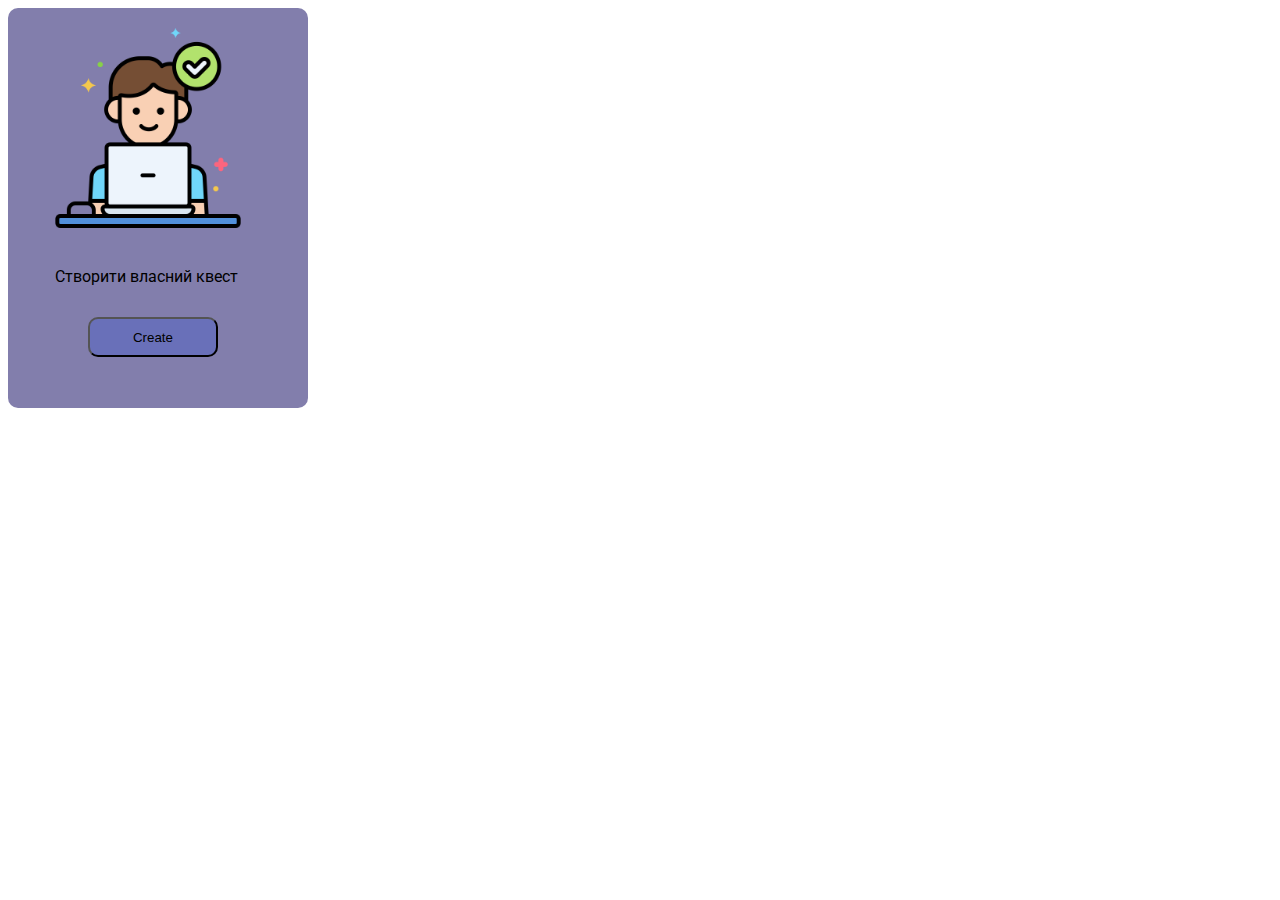
==== quest.html @ a4ac32df "Make quest.html" ====
<!DOCTYPE html>
<html lang="UK">

        <head>
            <meta charset="UTF-8">
            <meta name="viewport" content="width=device-width, initial-scale=1.0">
            <link rel="preconnect" href="https://fonts.googleapis.com">
            <link rel="preconnect" href="https://fonts.gstatic.com" crossorigin>
            <link href="https://fonts.googleapis.com/css2?family=Agdasima:wght@400;700&family=Bodoni+Moda:ital,opsz,wght@0,6..96,400..900;1,6..96,400..900&family=Lato:ital,wght@0,100;0,300;0,400;0,700;0,900;1,100;1,300;1,400;1,700;1,900&family=Roboto:ital,wght@0,100..900;1,100..900&display=swap" rel="stylesheet">
            <title>Document</title>
            <link rel="stylesheet" href="quest.css">
        </head>


<body>
    

        <div>

            <div class="conteiner-one">
                 <img class="work-img" src="img/working.png" alt="Фото">
                <p class="p-coneteiner-make">Створити власний квест</p>
                <button class="button-create">Create</button>
            </div>

            <div>

            </div>


            
        </div>


</body>
</html>
---- quest.css ----
head{
    background-color: #8E88C1;
}

.conteiner-one{
    background-color: #827EAC;
    width: 300px;
    height: 400px;
    border-radius: 10px;
}

.work-img{
    width: 200px;
    height: 200px;
    margin-left: 40px;
    margin-top: 20px;
}

.p-coneteiner-make{
    font-family:  "Roboto" , serif;
    margin-left: 47px;
    margin-top: 35px;
}

.button-create{
    margin-left: 80px;
    margin-top: 15px;
    width: 130px;
    height: 40px;
    border-radius: 10px;
    background-color: #6970b9  ;
}
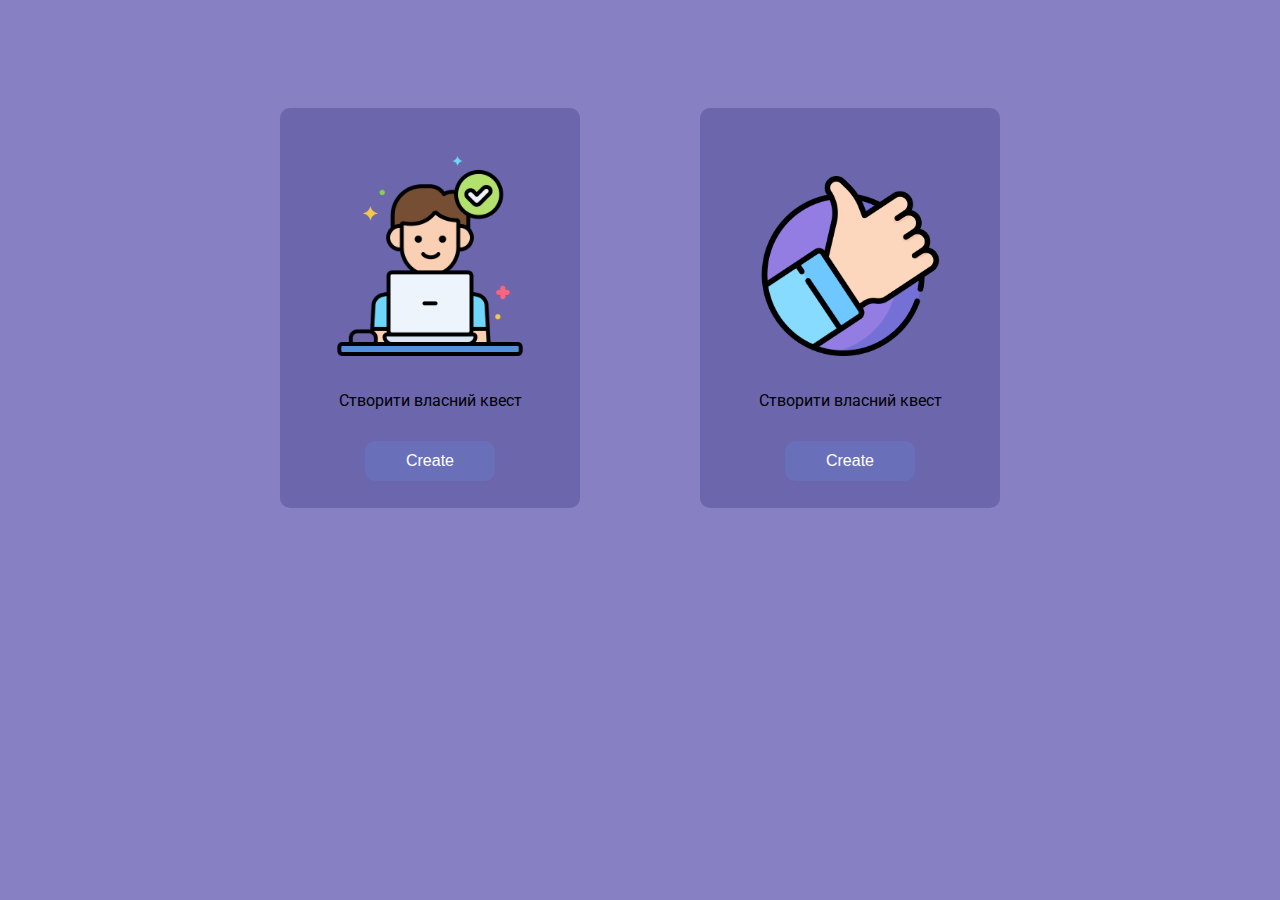
==== commit 7aae501f: "make quest.html" ====
--- a/quest.html
+++ b/quest.html
@@ -15,20 +15,21 @@
 <body>
     
 
-        <div>
+        <div class="conteiners">
 
             <div class="conteiner-one">
-                 <img class="work-img" src="img/working.png" alt="Фото">
+                <img class="work-img" src="img/working.png" alt="Фото">
                 <p class="p-coneteiner-make">Створити власний квест</p>
                 <button class="button-create">Create</button>
             </div>
 
-            <div>
+            <div class="conteiner-two">
+                <img class="ready-img" src="img/positive-vote.png" alt="Фото">
+                <p class="p-coneteiner-ready">Створити власний квест</p>
+                <button class="button-join">Create</button>
+            </div>
+            
 
-            </div>
-
-
-            
         </div>
 
 
--- a/quest.css
+++ b/quest.css
@@ -1,32 +1,64 @@
-head{
-    background-color: #8E88C1;
+body {  
+    background-color: #8780c2;
 }
 
-.conteiner-one{
-    background-color: #827EAC;
-    width: 300px;
-    height: 400px;
-    border-radius: 10px;
-}
-
-.work-img{
+.work-img  {
     width: 200px;
     height: 200px;
-    margin-left: 40px;
     margin-top: 20px;
 }
 
-.p-coneteiner-make{
-    font-family:  "Roboto" , serif;
-    margin-left: 47px;
+.ready-img{
+    width: 180px;
+    height: 180px;
+    margin-top: 40px;
+}
+
+.p-coneteiner-make {
+    font-family: "Roboto", serif;
     margin-top: 35px;
 }
 
-.button-create{
-    margin-left: 80px;
+.p-coneteiner-ready{
+    font-family: "Roboto", serif;
+    margin-top: 35px;
+}
+
+.button-create , .button-join{
     margin-top: 15px;
     width: 130px;
     height: 40px;
     border-radius: 10px;
-    background-color: #6970b9  ;
-}+    background-color: #6970b9;
+    border: none;
+    color: white;
+    font-size: 16px;
+    cursor: pointer;
+}
+
+.conteiner-one, .conteiner-two {
+    background-color: #6c66ad;
+    width: 300px;
+    height: 400px;
+    border-radius: 10px;
+    margin-top: 100px;
+
+    display: flex;  
+    flex-direction: column;  
+    align-items: center;  
+    justify-content: center;  
+    text-align: center;  
+    transition: transform 0.3s ease, box-shadow 0.3s ease; /* Плавний ефект */
+}
+
+/* Ефект підняття при наведенні */
+.conteiner-one:hover, .conteiner-two:hover {
+    transform: translateY(-10px); /* Піднімає контейнер вгору */
+    box-shadow: 0 10px 20px rgba(0, 0, 0, 0.3); /* Додає тінь */
+}
+
+.conteiners {
+    display: flex;
+    gap: 120px; 
+    justify-content: center;  
+}
